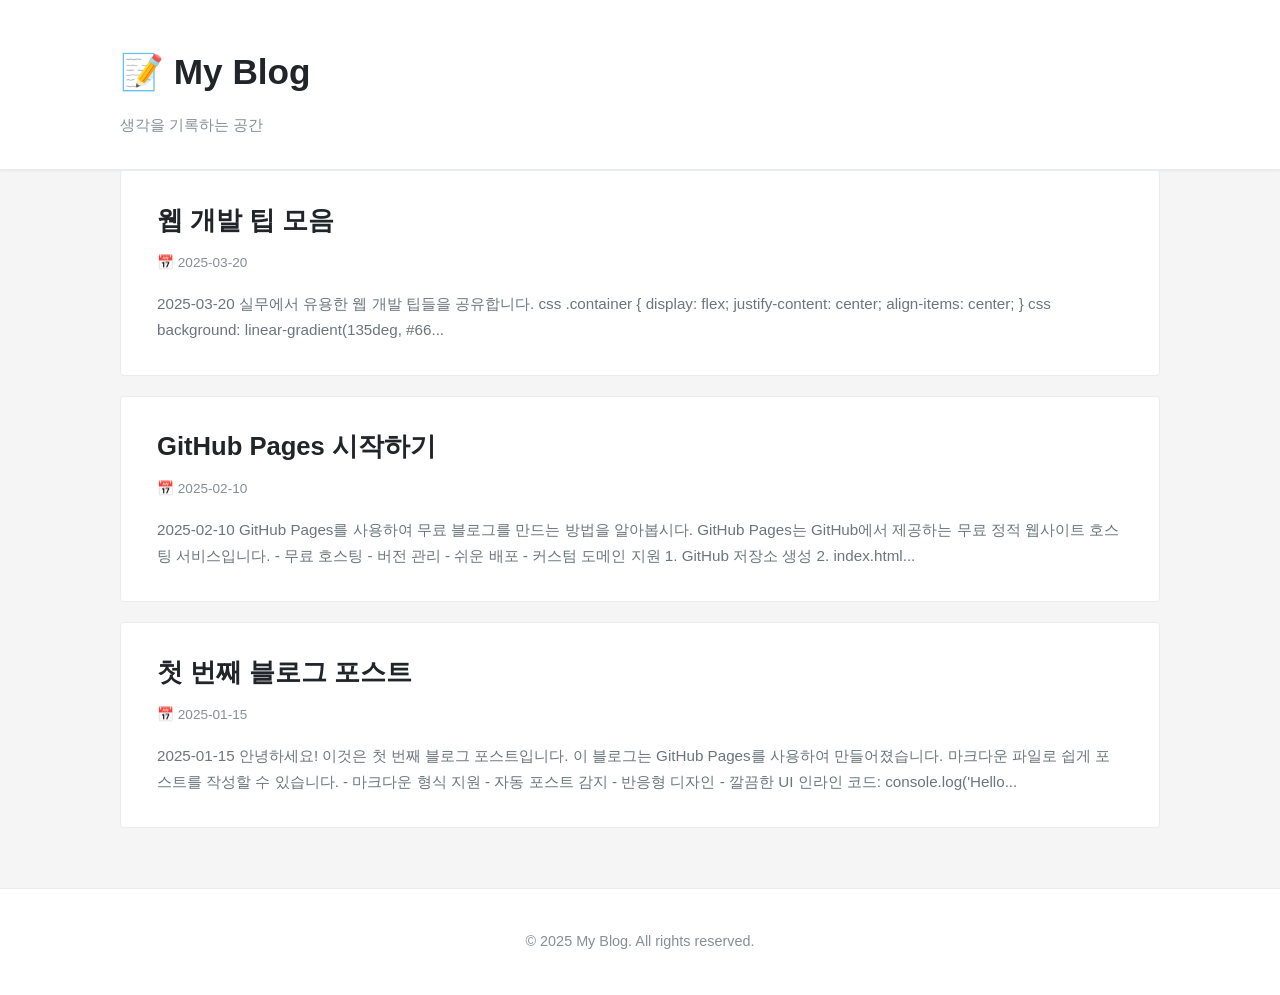
==== index.html @ 34f4395b "Add files via upload" ====
<!DOCTYPE html>
<html lang="ko">
<head>
    <meta charset="UTF-8">
    <meta name="viewport" content="width=device-width, initial-scale=1.0">
    <title>My Blog</title>
    <link rel="stylesheet" href="styles.css">
</head>
<body>
    <header>
        <div class="container">
            <h1>📝 My Blog</h1>
            <p class="subtitle">생각을 기록하는 공간</p>
        </div>
    </header>

    <main class="container">
        <div id="posts-container">
            <div class="loading">포스트를 불러오는 중...</div>
        </div>
    </main>

    <footer>
        <div class="container">
            <p>&copy; 2025 My Blog. All rights reserved.</p>
        </div>
    </footer>

    <script src="app.js"></script>
</body>
</html>
---- styles.css ----
* {
    margin: 0;
    padding: 0;
    box-sizing: border-box;
}

body {
    font-family: -apple-system, BlinkMacSystemFont, 'Malgun Gothic', '맑은 고딕', 'Apple SD Gothic Neo', sans-serif;
    line-height: 1.8;
    color: #212529;
    background-color: #f5f5f5;
}

.container {
    max-width: 1080px;
    margin: 0 auto;
    padding: 0 20px;
}

header {
    background: #fff;
    color: #212529;
    padding: 40px 0 30px;
    border-bottom: 1px solid #e9ecef;
    box-shadow: 0 1px 3px rgba(0, 0, 0, 0.05);
}

header h1 {
    font-size: 2.2em;
    margin-bottom: 8px;
    font-weight: 700;
    color: #212529;
}

.subtitle {
    font-size: 0.95em;
    color: #868e96;
    font-weight: 400;
}

main {
    padding: 30px 0;
    min-height: 60vh;
}

#posts-container {
    display: grid;
    gap: 20px;
}

.post-card {
    background: white;
    border-radius: 4px;
    padding: 32px 36px;
    border: 1px solid #e9ecef;
    transition: border-color 0.2s;
    cursor: pointer;
}

.post-card:hover {
    border-color: #495057;
}

.post-card h2 {
    color: #212529;
    margin-bottom: 12px;
    font-size: 1.6em;
    font-weight: 700;
    line-height: 1.4;
}

.post-meta {
    color: #868e96;
    font-size: 0.85em;
    margin-bottom: 16px;
    font-weight: 400;
}

.post-content {
    color: #495057;
    line-height: 1.8;
    margin-top: 20px;
    font-size: 1.05em;
}

.post-content h1, .post-content h2, .post-content h3 {
    margin-top: 32px;
    margin-bottom: 16px;
    color: #212529;
    font-weight: 700;
}

.post-content h1 {
    font-size: 1.8em;
}

.post-content h2 {
    font-size: 1.5em;
}

.post-content h3 {
    font-size: 1.25em;
}

.post-content p {
    margin-bottom: 20px;
}

.post-content code {
    background: #f8f9fa;
    padding: 3px 6px;
    border-radius: 3px;
    font-family: 'Consolas', 'Monaco', monospace;
    font-size: 0.9em;
    color: #e83e8c;
}

.post-content pre {
    background: #f8f9fa;
    color: #212529;
    padding: 20px;
    border-radius: 4px;
    overflow-x: auto;
    margin: 20px 0;
    border: 1px solid #e9ecef;
}

.post-content pre code {
    background: none;
    padding: 0;
    color: inherit;
}

.post-content ul, .post-content ol {
    margin-left: 24px;
    margin-bottom: 20px;
}

.post-content li {
    margin-bottom: 8px;
}

.post-content blockquote {
    border-left: 3px solid #dee2e6;
    padding-left: 20px;
    margin: 24px 0;
    color: #6c757d;
    font-style: normal;
}

.post-content a {
    color: #0066cc;
    text-decoration: none;
    border-bottom: 1px solid transparent;
}

.post-content a:hover {
    border-bottom-color: #0066cc;
}

.post-preview {
    color: #6c757d;
    font-size: 0.95em;
    line-height: 1.7;
    margin-top: 12px;
}

.loading {
    text-align: center;
    padding: 40px;
    color: #868e96;
}

.error {
    background: #fff3cd;
    color: #856404;
    padding: 20px;
    border-radius: 4px;
    text-align: center;
    border: 1px solid #ffeaa7;
}

.back-link {
    display: inline-block;
    margin-bottom: 20px;
    color: #495057;
    text-decoration: none;
    font-size: 0.9em;
}

.back-link:hover {
    color: #212529;
    text-decoration: underline;
}

footer {
    background: #fff;
    color: #868e96;
    text-align: center;
    padding: 40px 0;
    margin-top: 60px;
    border-top: 1px solid #e9ecef;
    font-size: 0.9em;
}

@media (max-width: 768px) {
    header {
        padding: 30px 0 20px;
    }
    
    header h1 {
        font-size: 1.8em;
    }
    
    .post-card {
        padding: 24px 20px;
    }
    
    .post-card h2 {
        font-size: 1.4em;
    }
    
    .post-content {
        font-size: 1em;
    }
}
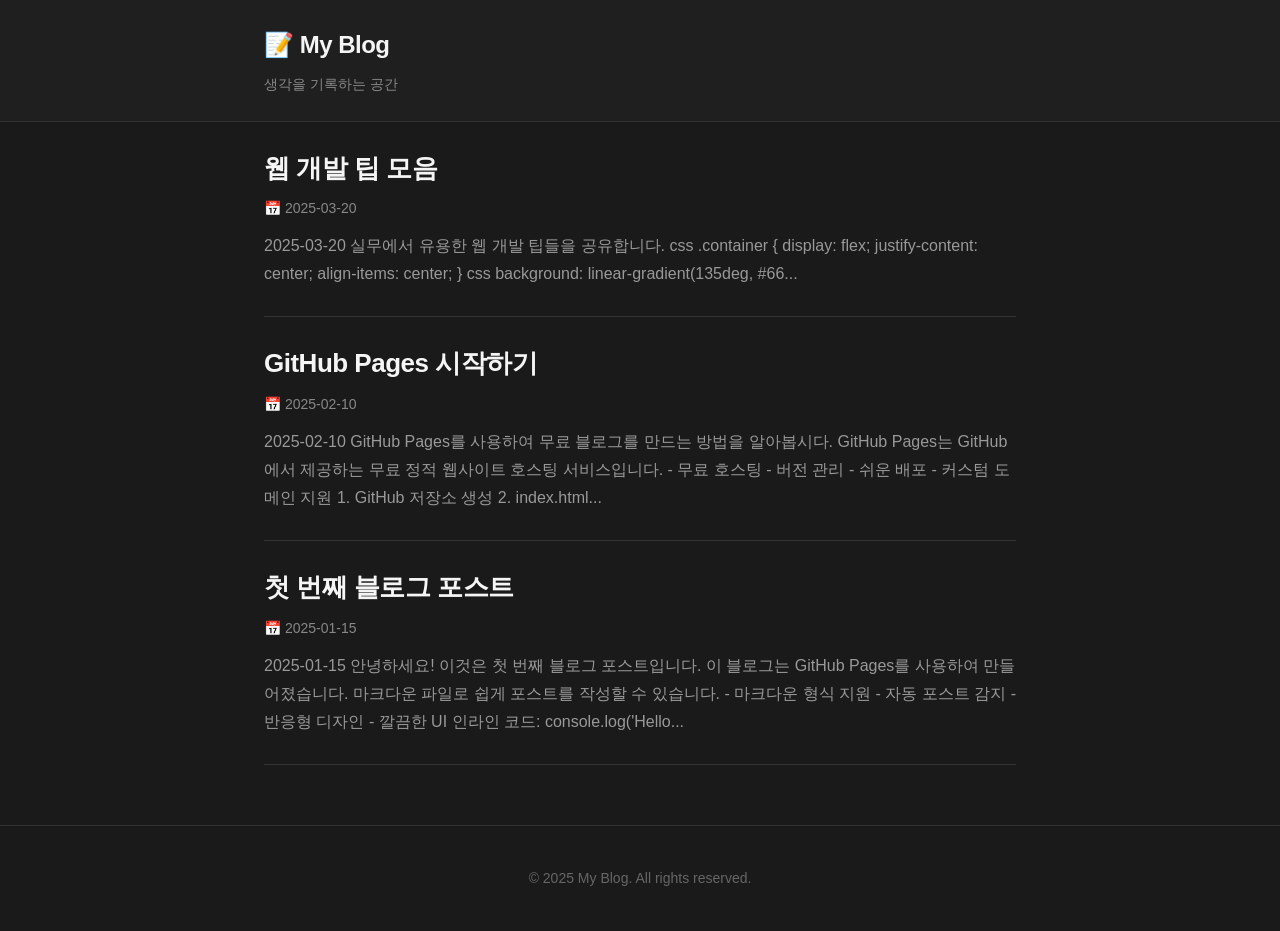
==== commit 483f4ca6: "Add files via upload" ====
--- a/index.html
+++ b/index.html
@@ -3,6 +3,9 @@
 <head>
     <meta charset="UTF-8">
     <meta name="viewport" content="width=device-width, initial-scale=1.0">
+    <!-- Optional: specify the GitHub repo for reliable auto-detection on custom domains -->
+    <!-- Replace the content value with your repo in the form owner/repo -->
+    <meta name="parasblog-repo" content="ItsDiv/blog">
     <title>My Blog</title>
     <link rel="stylesheet" href="styles.css">
 </head>
--- a/styles.css
+++ b/styles.css
@@ -5,222 +5,226 @@
 }
 
 body {
-    font-family: -apple-system, BlinkMacSystemFont, 'Malgun Gothic', '맑은 고딕', 'Apple SD Gothic Neo', sans-serif;
-    line-height: 1.8;
-    color: #212529;
-    background-color: #f5f5f5;
+    font-family: 'Pretendard', -apple-system, BlinkMacSystemFont, 'Malgun Gothic', sans-serif;
+    line-height: 1.75;
+    color: #e0e0e0;
+    background-color: #1a1a1a;
 }
 
 .container {
-    max-width: 1080px;
+    max-width: 800px;
     margin: 0 auto;
-    padding: 0 20px;
+    padding: 0 24px;
 }
 
 header {
-    background: #fff;
-    color: #212529;
-    padding: 40px 0 30px;
-    border-bottom: 1px solid #e9ecef;
-    box-shadow: 0 1px 3px rgba(0, 0, 0, 0.05);
+    background: #1f1f1f;
+    color: #e0e0e0;
+    padding: 24px 0;
+    border-bottom: 1px solid #333;
 }
 
 header h1 {
-    font-size: 2.2em;
-    margin-bottom: 8px;
-    font-weight: 700;
-    color: #212529;
+    font-size: 24px;
+    margin-bottom: 6px;
+    font-weight: 600;
+    color: #f5f5f5;
+    letter-spacing: -0.5px;
 }
 
 .subtitle {
-    font-size: 0.95em;
-    color: #868e96;
+    font-size: 14px;
+    color: #888;
     font-weight: 400;
 }
 
 main {
-    padding: 30px 0;
+    padding: 40px 0;
     min-height: 60vh;
 }
 
 #posts-container {
     display: grid;
-    gap: 20px;
+    gap: 0;
 }
 
 .post-card {
-    background: white;
-    border-radius: 4px;
-    padding: 32px 36px;
-    border: 1px solid #e9ecef;
-    transition: border-color 0.2s;
+    background: transparent;
+    border-radius: 0;
+    padding: 28px 0;
+    border-bottom: 1px solid #333;
+    transition: opacity 0.2s;
     cursor: pointer;
 }
 
 .post-card:hover {
-    border-color: #495057;
+    opacity: 0.7;
 }
 
 .post-card h2 {
-    color: #212529;
+    color: #f5f5f5;
+    margin-bottom: 10px;
+    font-size: 26px;
+    font-weight: 600;
+    line-height: 1.4;
+    letter-spacing: -0.5px;
+}
+
+.post-meta {
+    color: #888;
+    font-size: 14px;
     margin-bottom: 12px;
-    font-size: 1.6em;
-    font-weight: 700;
-    line-height: 1.4;
-}
-
-.post-meta {
-    color: #868e96;
-    font-size: 0.85em;
+    font-weight: 400;
+}
+
+.post-preview {
+    color: #999;
+    font-size: 16px;
+    line-height: 1.75;
+    margin-top: 10px;
+}
+
+.post-content {
+    color: #c0c0c0;
+    line-height: 1.8;
+    margin-top: 24px;
+    font-size: 17px;
+}
+
+.post-content h1, .post-content h2, .post-content h3 {
+    margin-top: 40px;
     margin-bottom: 16px;
-    font-weight: 400;
-}
-
-.post-content {
-    color: #495057;
-    line-height: 1.8;
-    margin-top: 20px;
-    font-size: 1.05em;
-}
-
-.post-content h1, .post-content h2, .post-content h3 {
-    margin-top: 32px;
-    margin-bottom: 16px;
-    color: #212529;
-    font-weight: 700;
+    color: #f5f5f5;
+    font-weight: 600;
+    letter-spacing: -0.5px;
 }
 
 .post-content h1 {
-    font-size: 1.8em;
+    font-size: 28px;
 }
 
 .post-content h2 {
-    font-size: 1.5em;
+    font-size: 24px;
 }
 
 .post-content h3 {
-    font-size: 1.25em;
+    font-size: 20px;
 }
 
 .post-content p {
-    margin-bottom: 20px;
+    margin-bottom: 24px;
 }
 
 .post-content code {
-    background: #f8f9fa;
-    padding: 3px 6px;
+    background: #2a2a2a;
+    padding: 3px 8px;
     border-radius: 3px;
     font-family: 'Consolas', 'Monaco', monospace;
     font-size: 0.9em;
-    color: #e83e8c;
+    color: #a0a0a0;
+    border: 1px solid #333;
 }
 
 .post-content pre {
-    background: #f8f9fa;
-    color: #212529;
+    background: #2a2a2a;
+    color: #c0c0c0;
     padding: 20px;
-    border-radius: 4px;
+    border-radius: 3px;
     overflow-x: auto;
-    margin: 20px 0;
-    border: 1px solid #e9ecef;
+    margin: 24px 0;
+    border: 1px solid #333;
 }
 
 .post-content pre code {
     background: none;
     padding: 0;
     color: inherit;
+    border: none;
 }
 
 .post-content ul, .post-content ol {
     margin-left: 24px;
-    margin-bottom: 20px;
+    margin-bottom: 24px;
 }
 
 .post-content li {
-    margin-bottom: 8px;
+    margin-bottom: 10px;
 }
 
 .post-content blockquote {
-    border-left: 3px solid #dee2e6;
+    border-left: 2px solid #444;
     padding-left: 20px;
     margin: 24px 0;
-    color: #6c757d;
+    color: #888;
     font-style: normal;
 }
 
 .post-content a {
-    color: #0066cc;
+    color: #999;
     text-decoration: none;
-    border-bottom: 1px solid transparent;
+    border-bottom: 1px solid #444;
 }
 
 .post-content a:hover {
-    border-bottom-color: #0066cc;
-}
-
-.post-preview {
-    color: #6c757d;
-    font-size: 0.95em;
-    line-height: 1.7;
-    margin-top: 12px;
+    color: #f5f5f5;
+    border-bottom-color: #666;
 }
 
 .loading {
     text-align: center;
     padding: 40px;
-    color: #868e96;
+    color: #666;
 }
 
 .error {
-    background: #fff3cd;
-    color: #856404;
+    background: #2a2a2a;
+    color: #999;
     padding: 20px;
-    border-radius: 4px;
+    border-radius: 3px;
     text-align: center;
-    border: 1px solid #ffeaa7;
+    border: 1px solid #333;
 }
 
 .back-link {
     display: inline-block;
-    margin-bottom: 20px;
-    color: #495057;
+    margin-bottom: 24px;
+    color: #888;
     text-decoration: none;
-    font-size: 0.9em;
+    font-size: 14px;
 }
 
 .back-link:hover {
-    color: #212529;
-    text-decoration: underline;
+    color: #f5f5f5;
 }
 
 footer {
-    background: #fff;
-    color: #868e96;
+    background: transparent;
+    color: #666;
     text-align: center;
     padding: 40px 0;
     margin-top: 60px;
-    border-top: 1px solid #e9ecef;
-    font-size: 0.9em;
+    border-top: 1px solid #333;
+    font-size: 14px;
 }
 
 @media (max-width: 768px) {
     header {
-        padding: 30px 0 20px;
+        padding: 20px 0;
     }
     
     header h1 {
-        font-size: 1.8em;
+        font-size: 22px;
     }
     
     .post-card {
-        padding: 24px 20px;
+        padding: 24px 0;
     }
     
     .post-card h2 {
-        font-size: 1.4em;
+        font-size: 22px;
     }
     
     .post-content {
-        font-size: 1em;
-    }
-}
+        font-size: 16px;
+    }
+}
